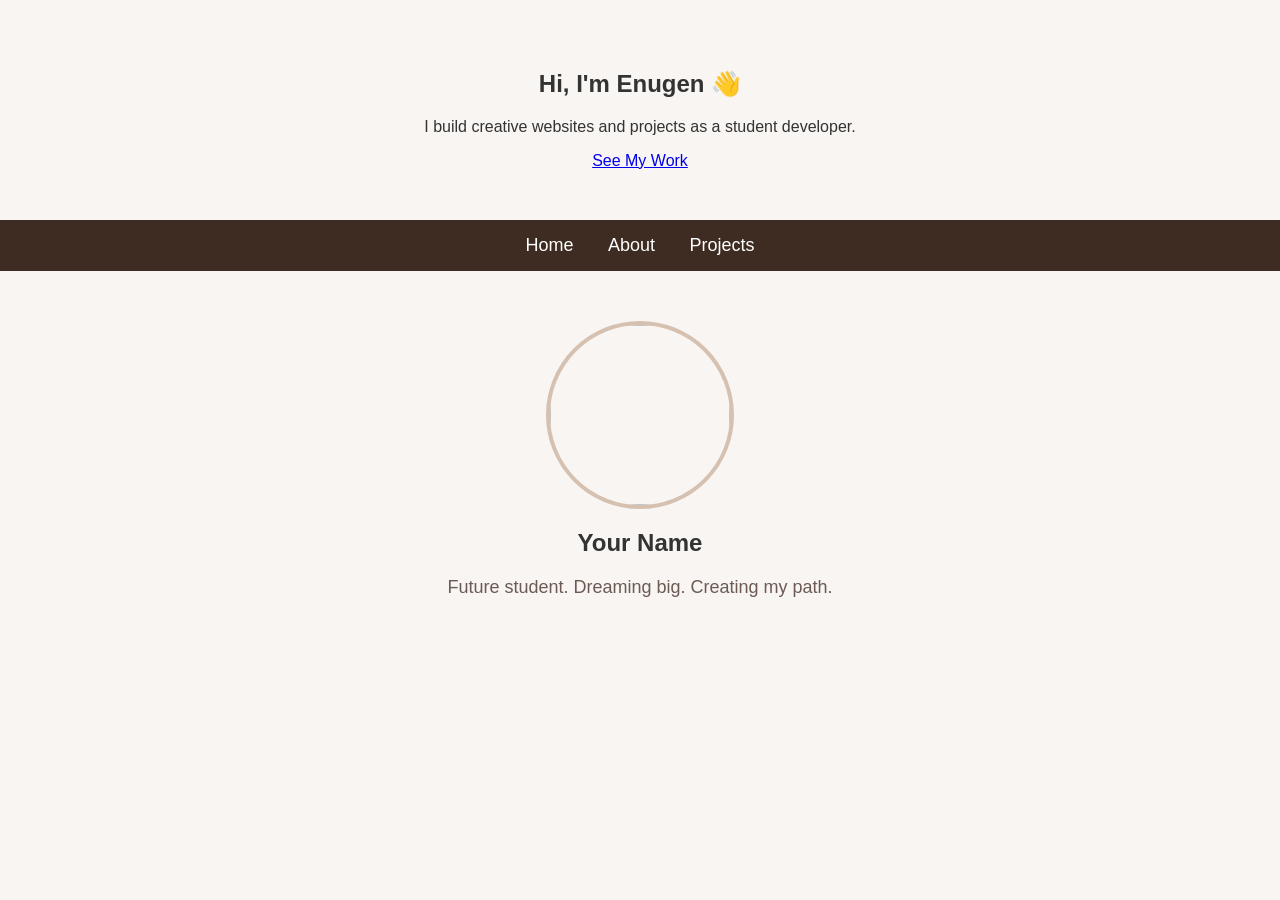
==== index.html @ 15fd0b29 "Add hero section to index.html Added a hero section with a greeting and a call to action." ====
<section class="hero">
  <h1>Hi, I'm Enugen 👋</h1>
  <p>I build creative websites and projects as a student developer.</p>
  <a href="#projects" class="btn">See My Work</a>
</section>
<!DOCTYPE html>
<html>
<head>
    <title>My Portfolio</title>
    <link rel="stylesheet" href="style.css">
</head>
<body>

<nav>
    <a href="index.html">Home</a>
    <a href="about.html">About</a>
    <a href="projects.html">Projects</a>
</nav>

<section class="hero">
    <img src="images/me.jpg" class="profile">
    <h1>Your Name</h1>
    <p class="intro">Future student. Dreaming big. Creating my path.</p>
</section>

</body>
</html>
---- style.css ----
body {
    margin: 0;
    font-family: 'Arial';
    background: #f8f5f2;
    color: #333;
}

/* NAV */
nav {
    background: #3e2c23;
    padding: 15px;
    text-align: center;
}

nav a {
    color: #fff;
    margin: 15px;
    text-decoration: none;
    font-size: 18px;
}

/* HERO */
.hero {
    text-align: center;
    padding: 50px;
}

.profile {
    width: 180px;
    border-radius: 50%;
    border: 4px solid #d6c1b0;
}

.intro {
    font-size: 18px;
    color: #6b5b53;
}

/* CARDS */
.card {
    background: white;
    margin: 20px;
    padding: 20px;
    border-radius: 15px;
    box-shadow: 0 4px 10px rgba(0,0,0,0.1);
}

/* PROJECTS */
.project {
    text-align: center;
    margin: 20px;
}

.project img {
    width: 250px;
    border-radius: 15px;
}

/* MOBILE */
@media (max-width: 600px) {
    .profile {
        width: 130px;
    }
}
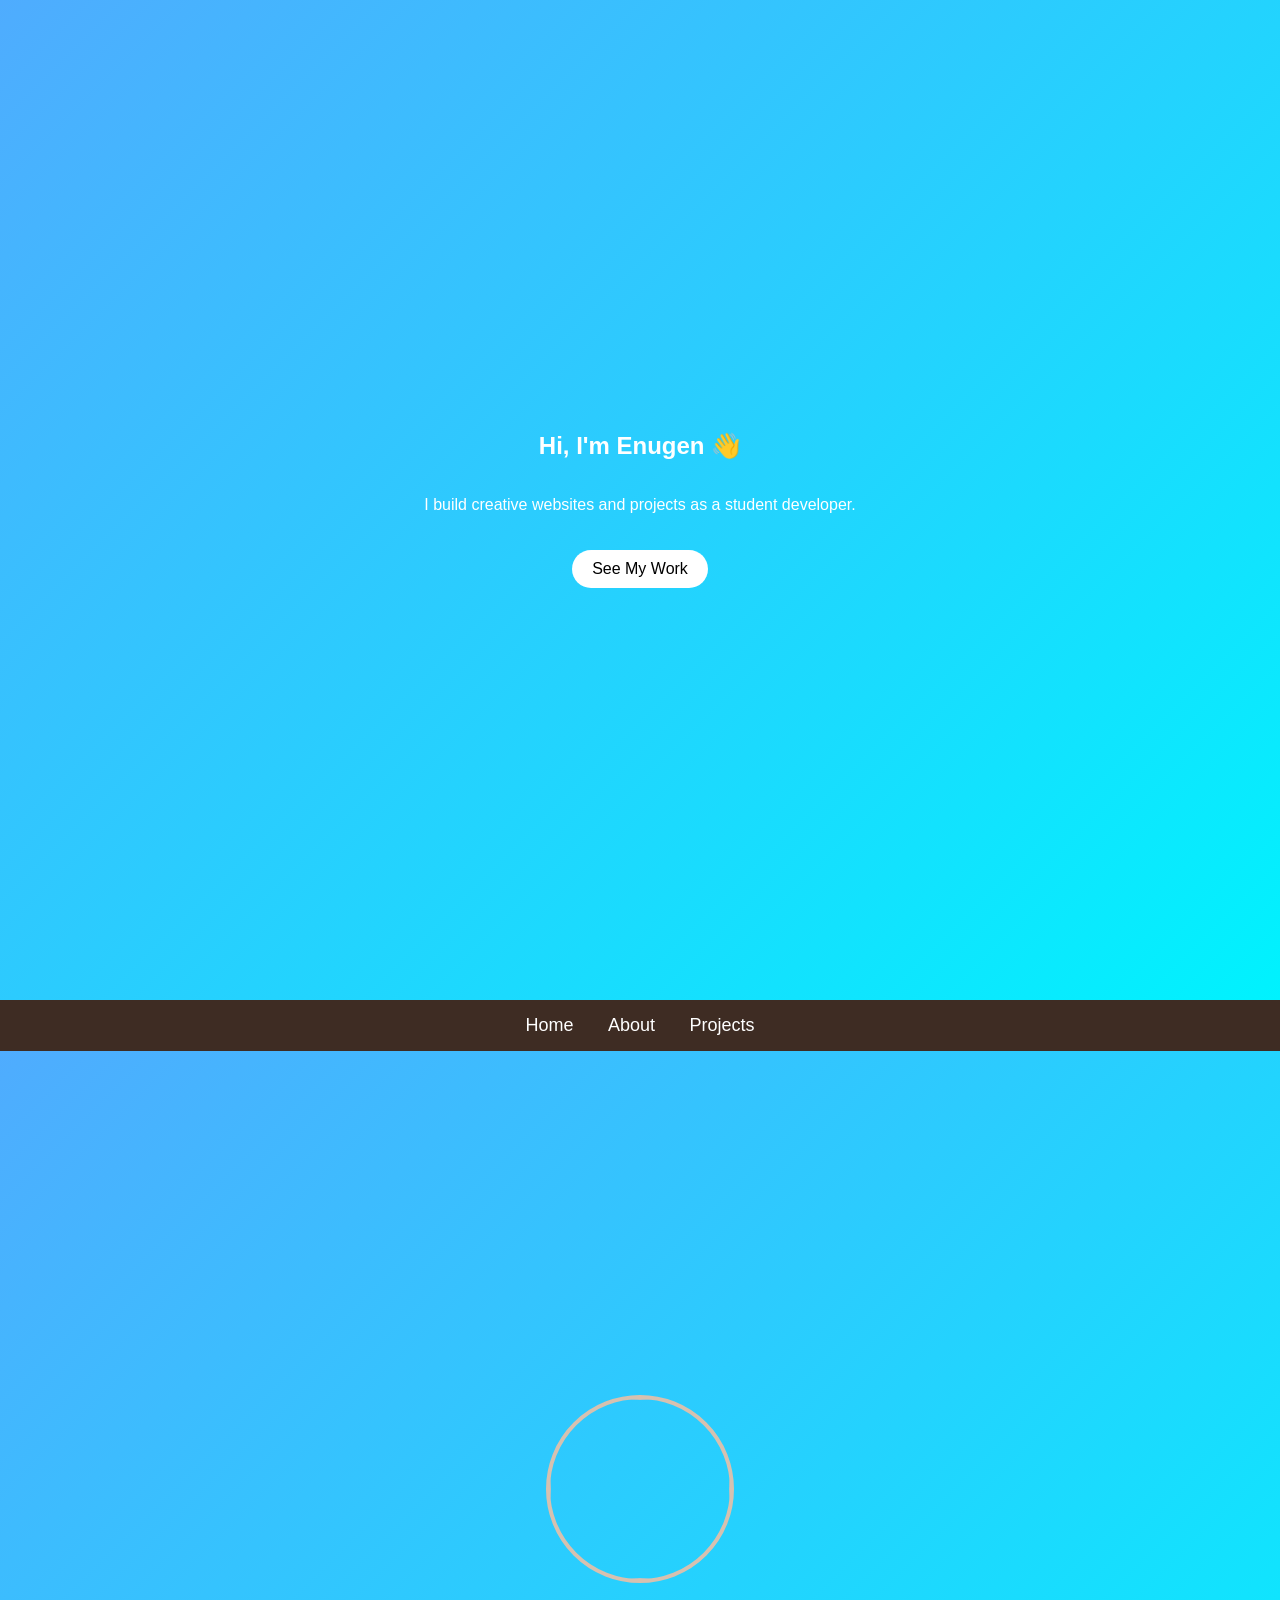
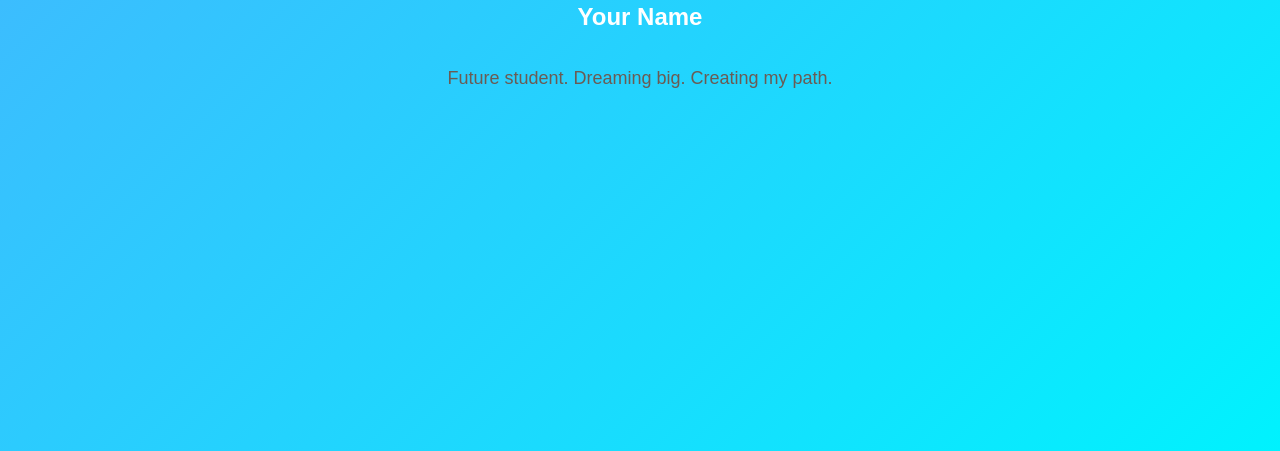
==== commit bc741179: "Add Google Fonts stylesheet link to index.html" ====
--- a/index.html
+++ b/index.html
@@ -25,3 +25,4 @@
 
 </body>
 </html>
+<link href="https://fonts.googleapis.com/css2?family=Poppins&display=swap" rel="stylesheet">
--- a/style.css
+++ b/style.css
@@ -62,3 +62,32 @@
         width: 130px;
     }
 }
+.hero {
+  height: 100vh;
+  display: flex;
+  flex-direction: column;
+  justify-content: center;
+  align-items: center;
+  background: linear-gradient(135deg, #4facfe, #00f2fe);
+  color: white;
+  text-align: center;
+}
+
+.btn {
+  margin-top: 20px;
+  padding: 10px 20px;
+  background: white;
+  color: black;
+  border-radius: 20px;
+  text-decoration: none;
+}
+.card {
+  background: rgba(255,255,255,0.1);
+  backdrop-filter: blur(10px);
+  border-radius: 15px;
+  padding: 20px;
+}
+.card:hover {
+  transform: translateY(-10px);
+  transition: 0.3s;
+}
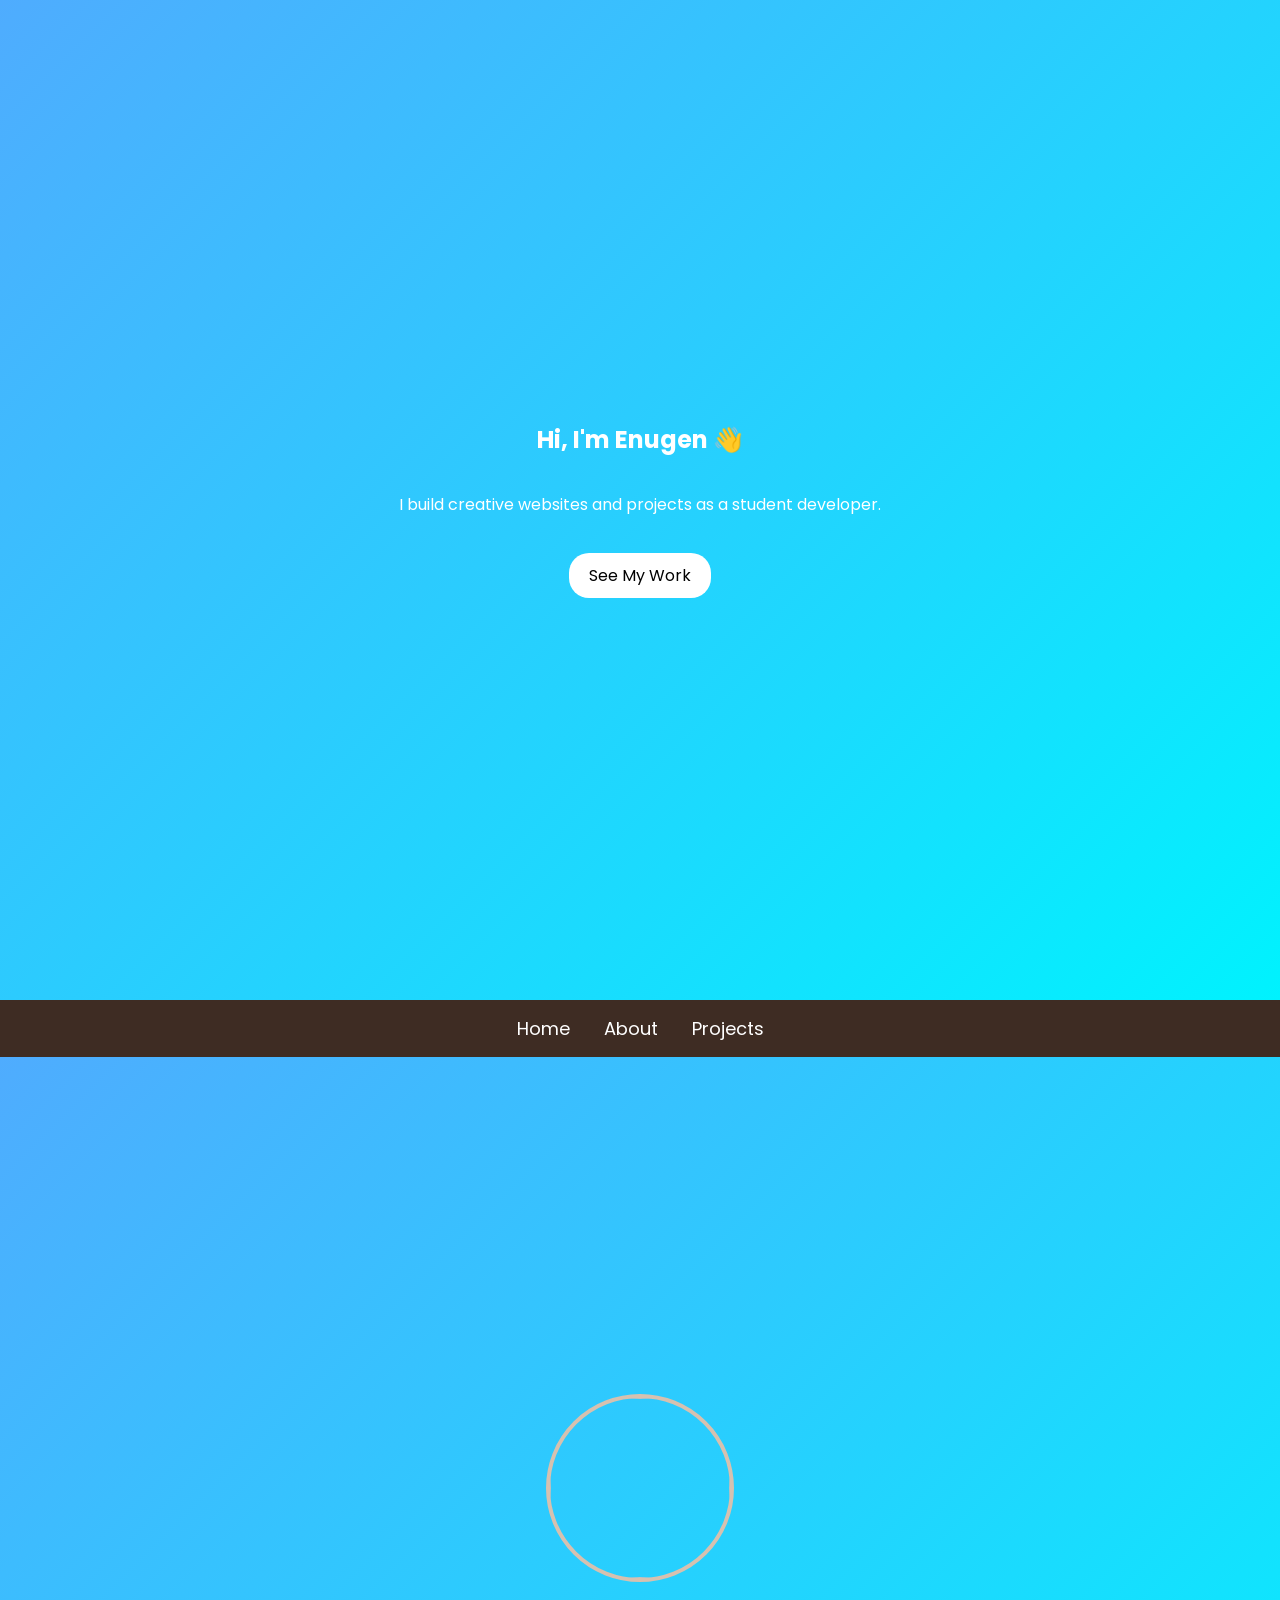
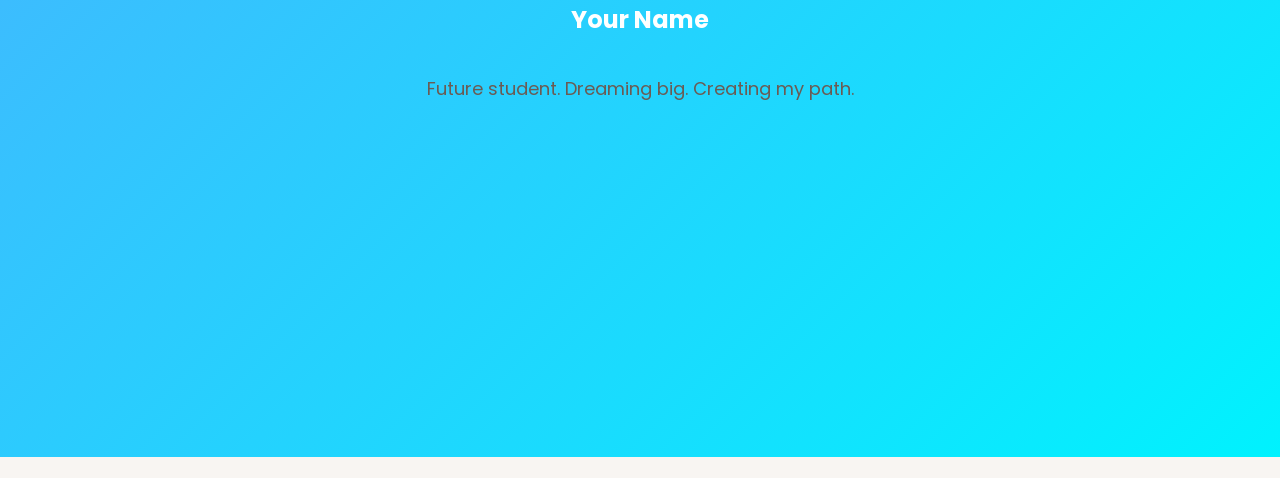
==== commit 16c0441f: "Add h1 element for typing effect" ====
--- a/index.html
+++ b/index.html
@@ -26,3 +26,4 @@
 </body>
 </html>
 <link href="https://fonts.googleapis.com/css2?family=Poppins&display=swap" rel="stylesheet">
+<h1 id="typing"></h1>
--- a/style.css
+++ b/style.css
@@ -91,3 +91,6 @@
   transform: translateY(-10px);
   transition: 0.3s;
 }
+body {
+  font-family: 'Poppins', sans-serif;
+}
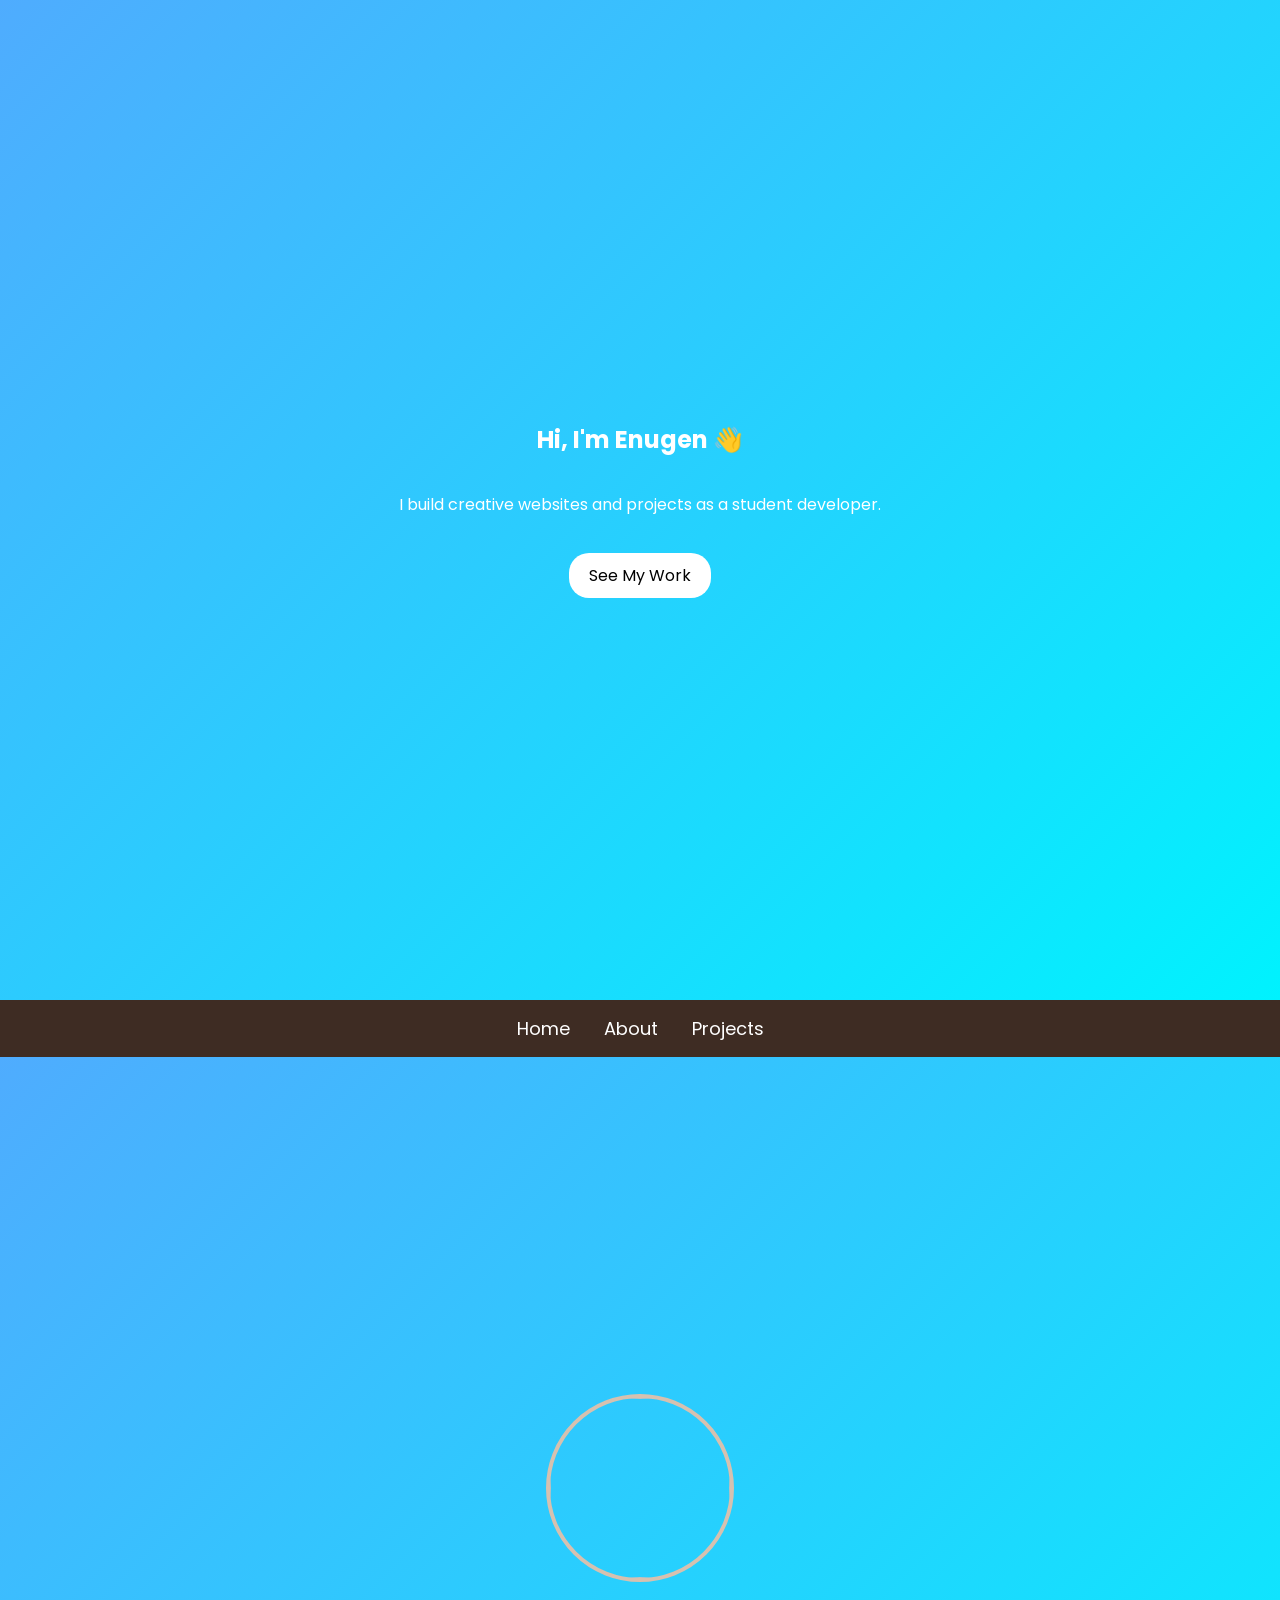
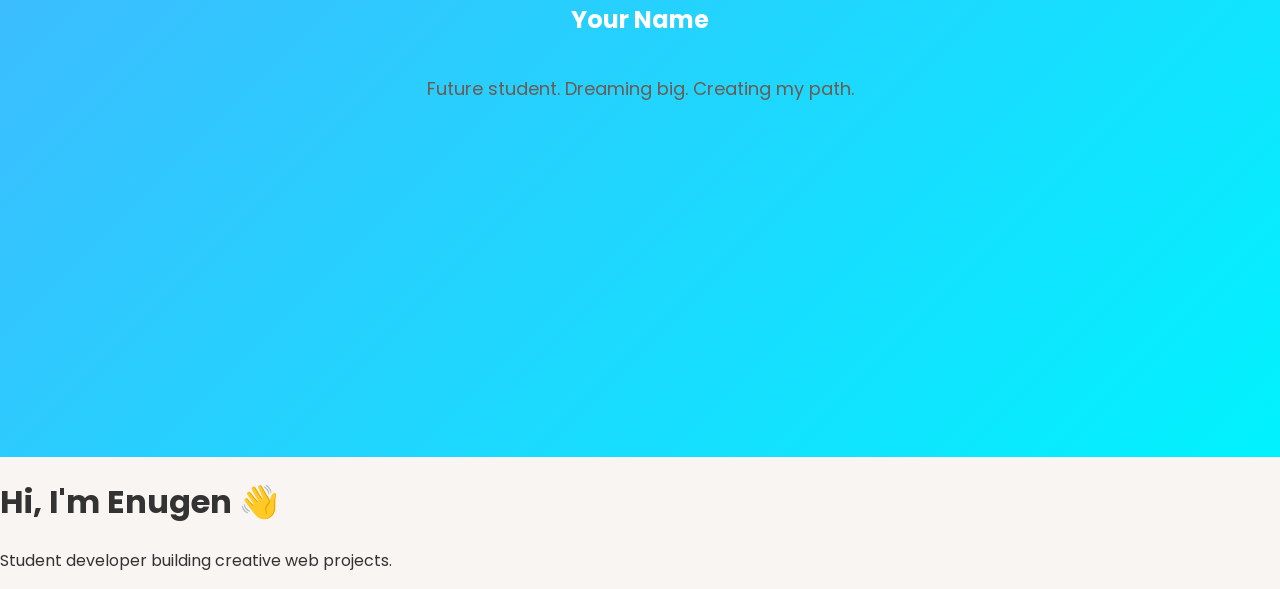
==== commit f4897fff: "Add introduction heading and description to index.html" ====
--- a/index.html
+++ b/index.html
@@ -27,3 +27,5 @@
 </html>
 <link href="https://fonts.googleapis.com/css2?family=Poppins&display=swap" rel="stylesheet">
 <h1 id="typing"></h1>
+<h1>Hi, I'm Enugen 👋</h1>
+<p>Student developer building creative web projects.</p>
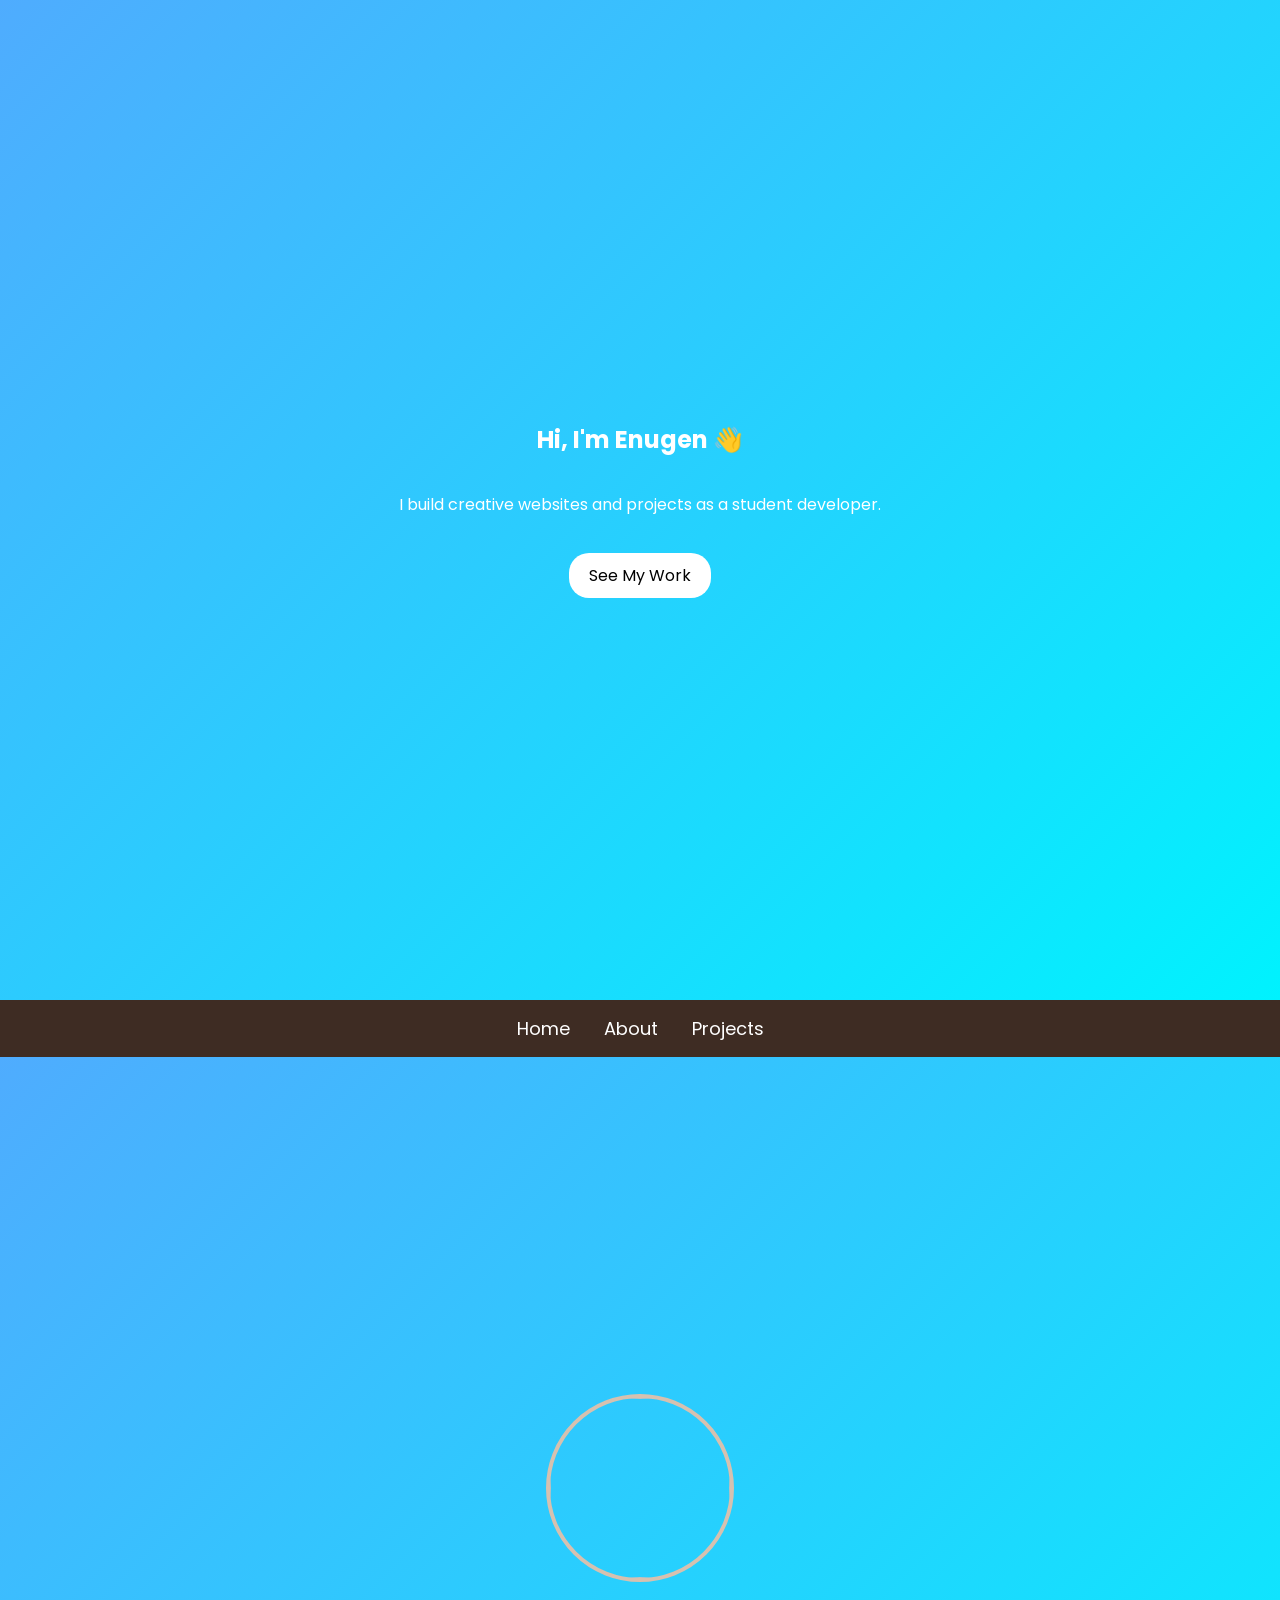
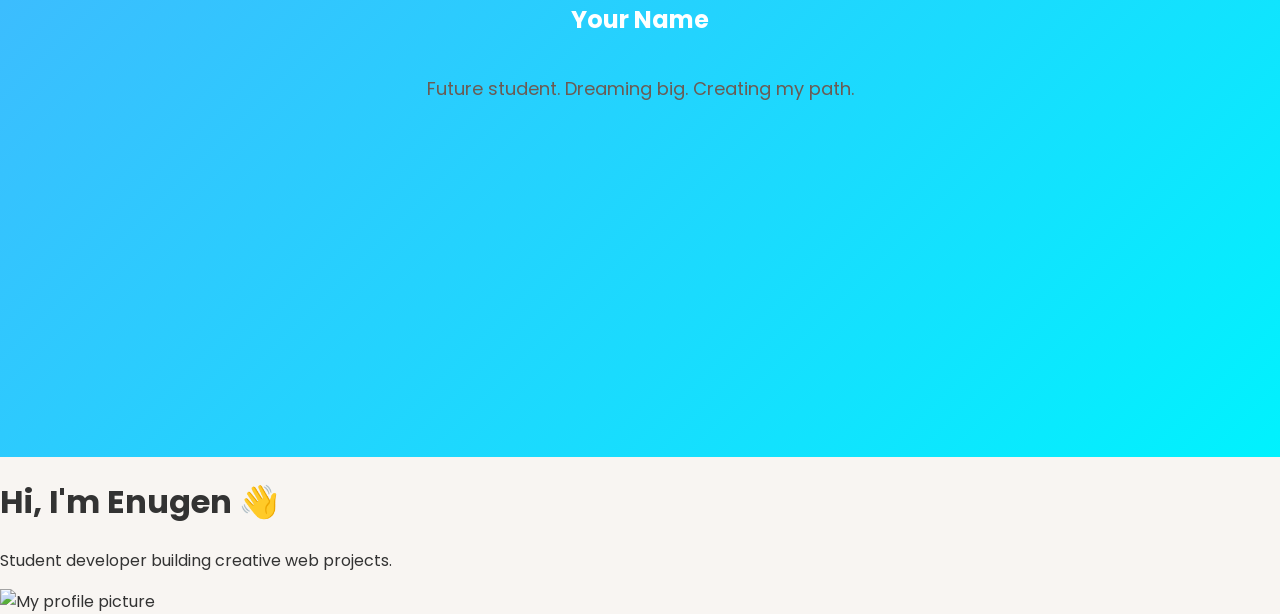
==== commit 1b6c6e09: "Add profile picture to index.html" ====
--- a/index.html
+++ b/index.html
@@ -29,3 +29,4 @@
 <h1 id="typing"></h1>
 <h1>Hi, I'm Enugen 👋</h1>
 <p>Student developer building creative web projects.</p>
+<img src="images/pfp.jpg" alt="My profile picture" class="pfp">
--- a/style.css
+++ b/style.css
@@ -94,3 +94,6 @@
 body {
   font-family: 'Poppins', sans-serif;
 }
+.card:hover {
+  transform: translateY(-10px);
+}
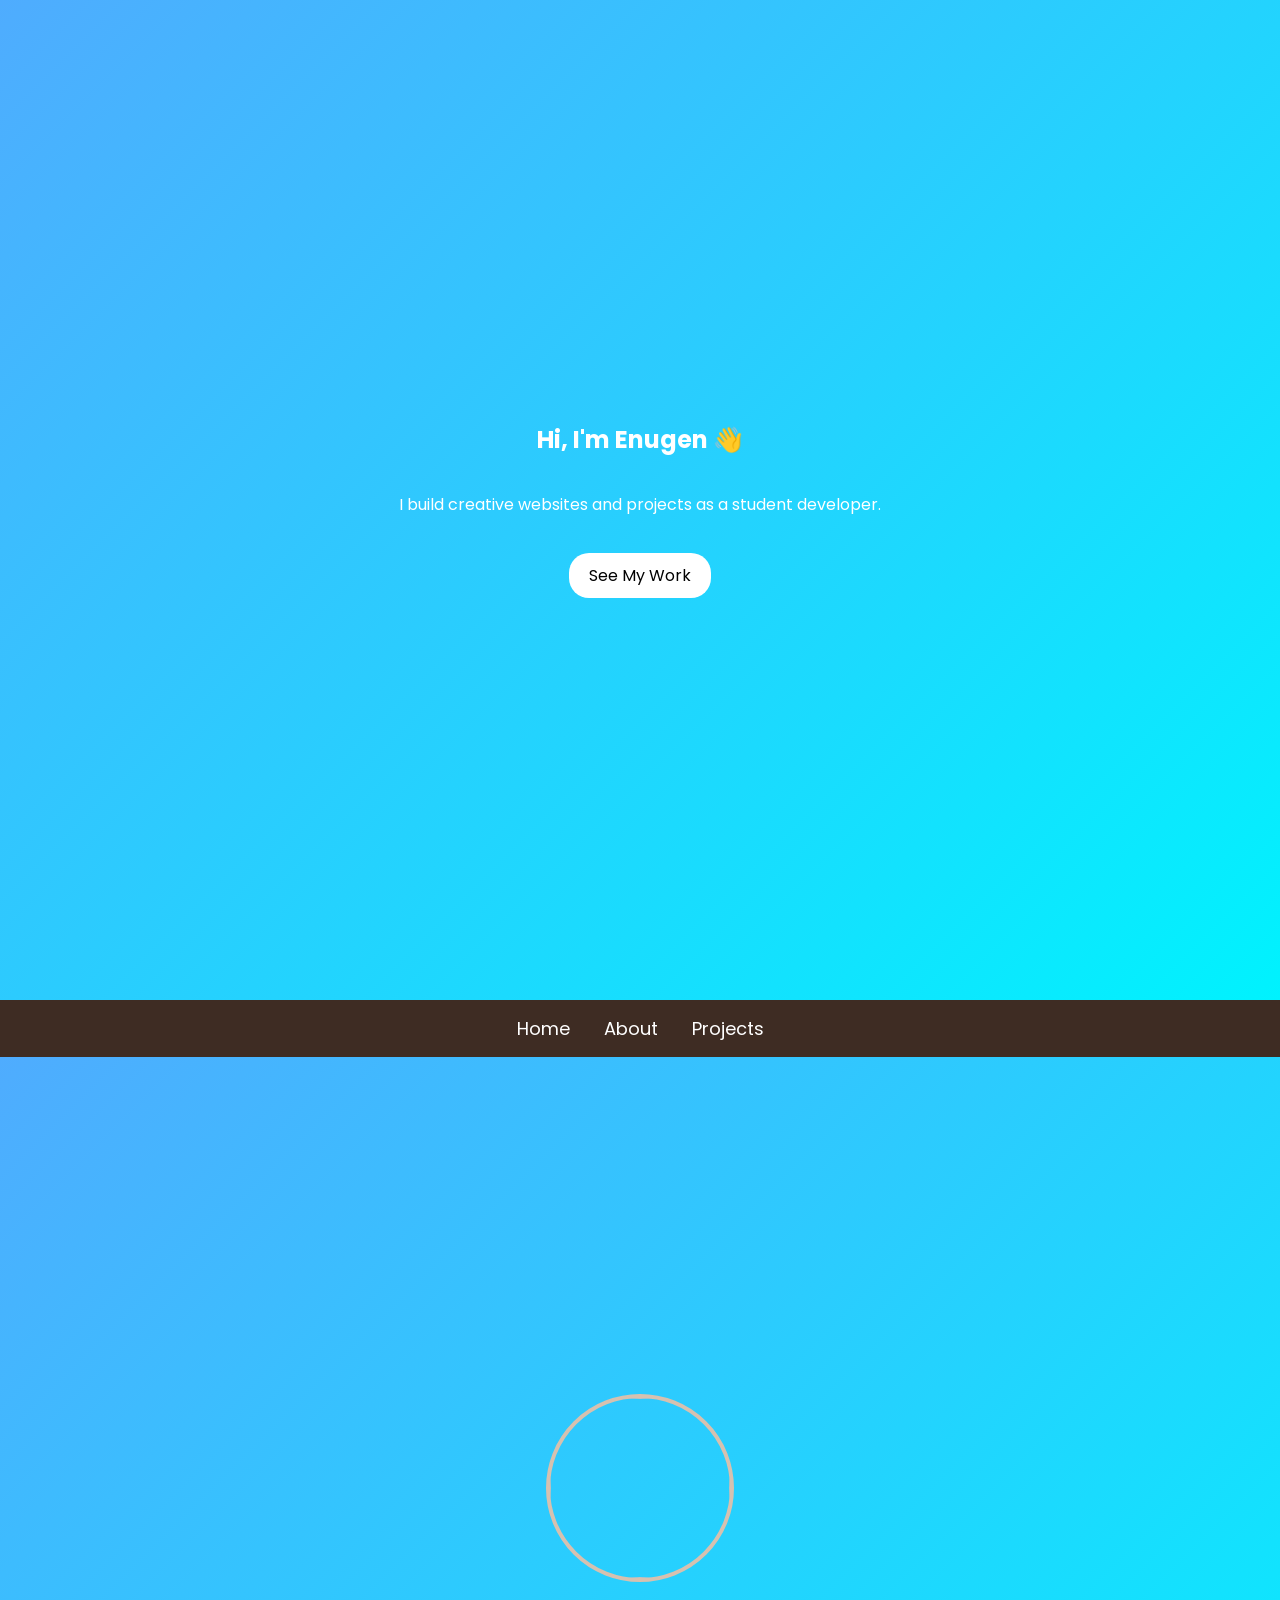
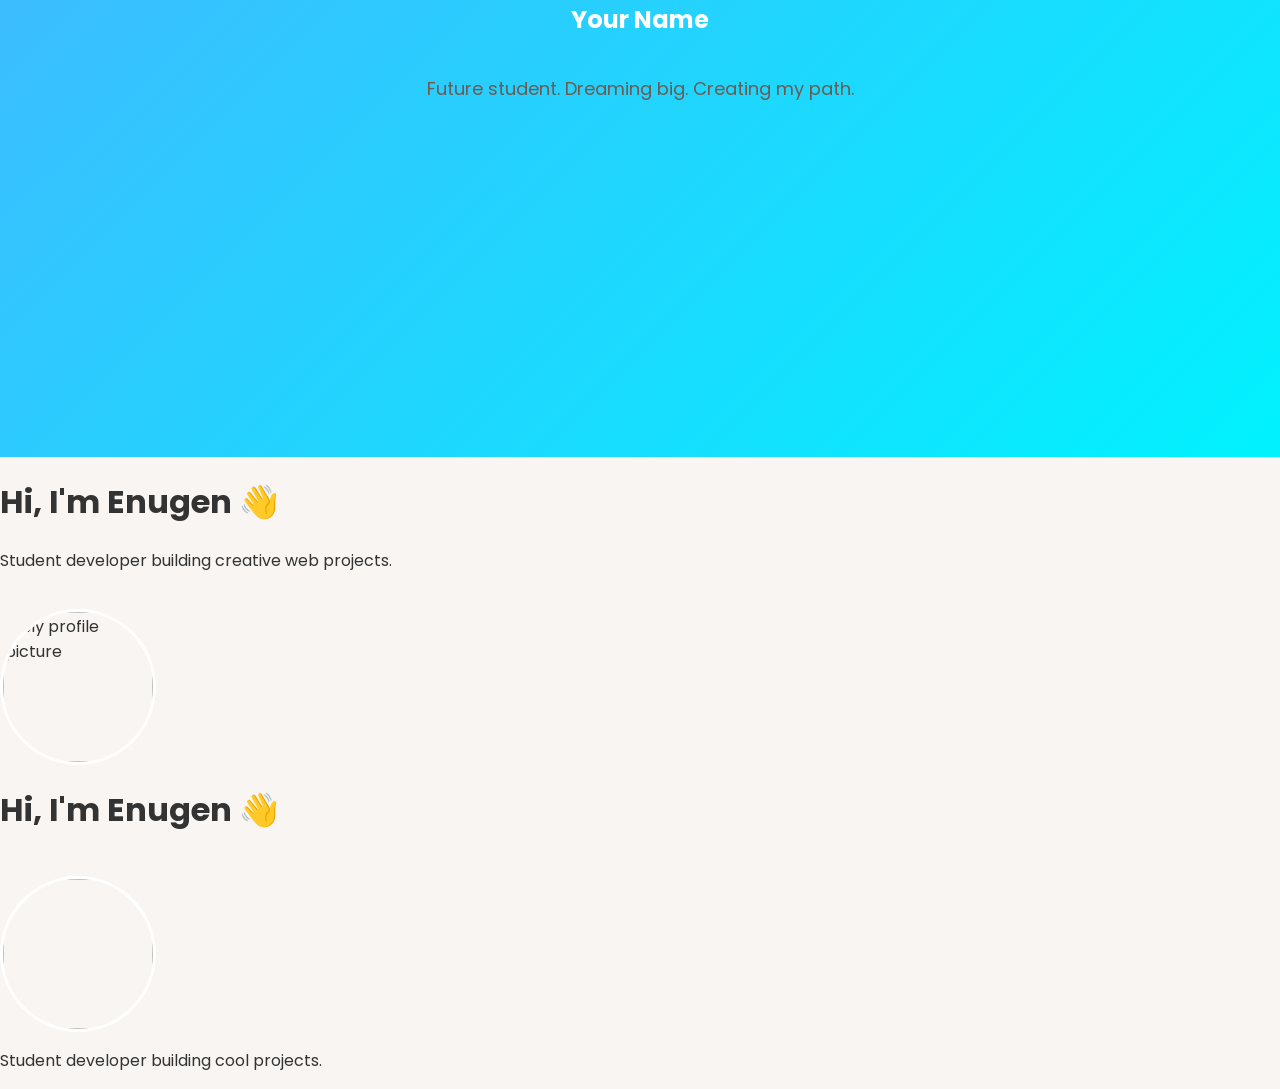
==== commit d8db556b: "Revise introduction text and profile image Updated the introduction section with new content." ====
--- a/index.html
+++ b/index.html
@@ -30,3 +30,6 @@
 <h1>Hi, I'm Enugen 👋</h1>
 <p>Student developer building creative web projects.</p>
 <img src="images/pfp.jpg" alt="My profile picture" class="pfp">
+<h1>Hi, I'm Enugen 👋</h1>
+<img src="images/pfp.jpg" class="pfp">
+<p>Student developer building cool projects.</p>
--- a/style.css
+++ b/style.css
@@ -97,3 +97,11 @@
 .card:hover {
   transform: translateY(-10px);
 }
+.pfp {
+  width: 150px;
+  height: 150px;
+  border-radius: 50%;   /* makes it circle */
+  object-fit: cover;
+  margin-top: 20px;
+  border: 3px solid white;
+}
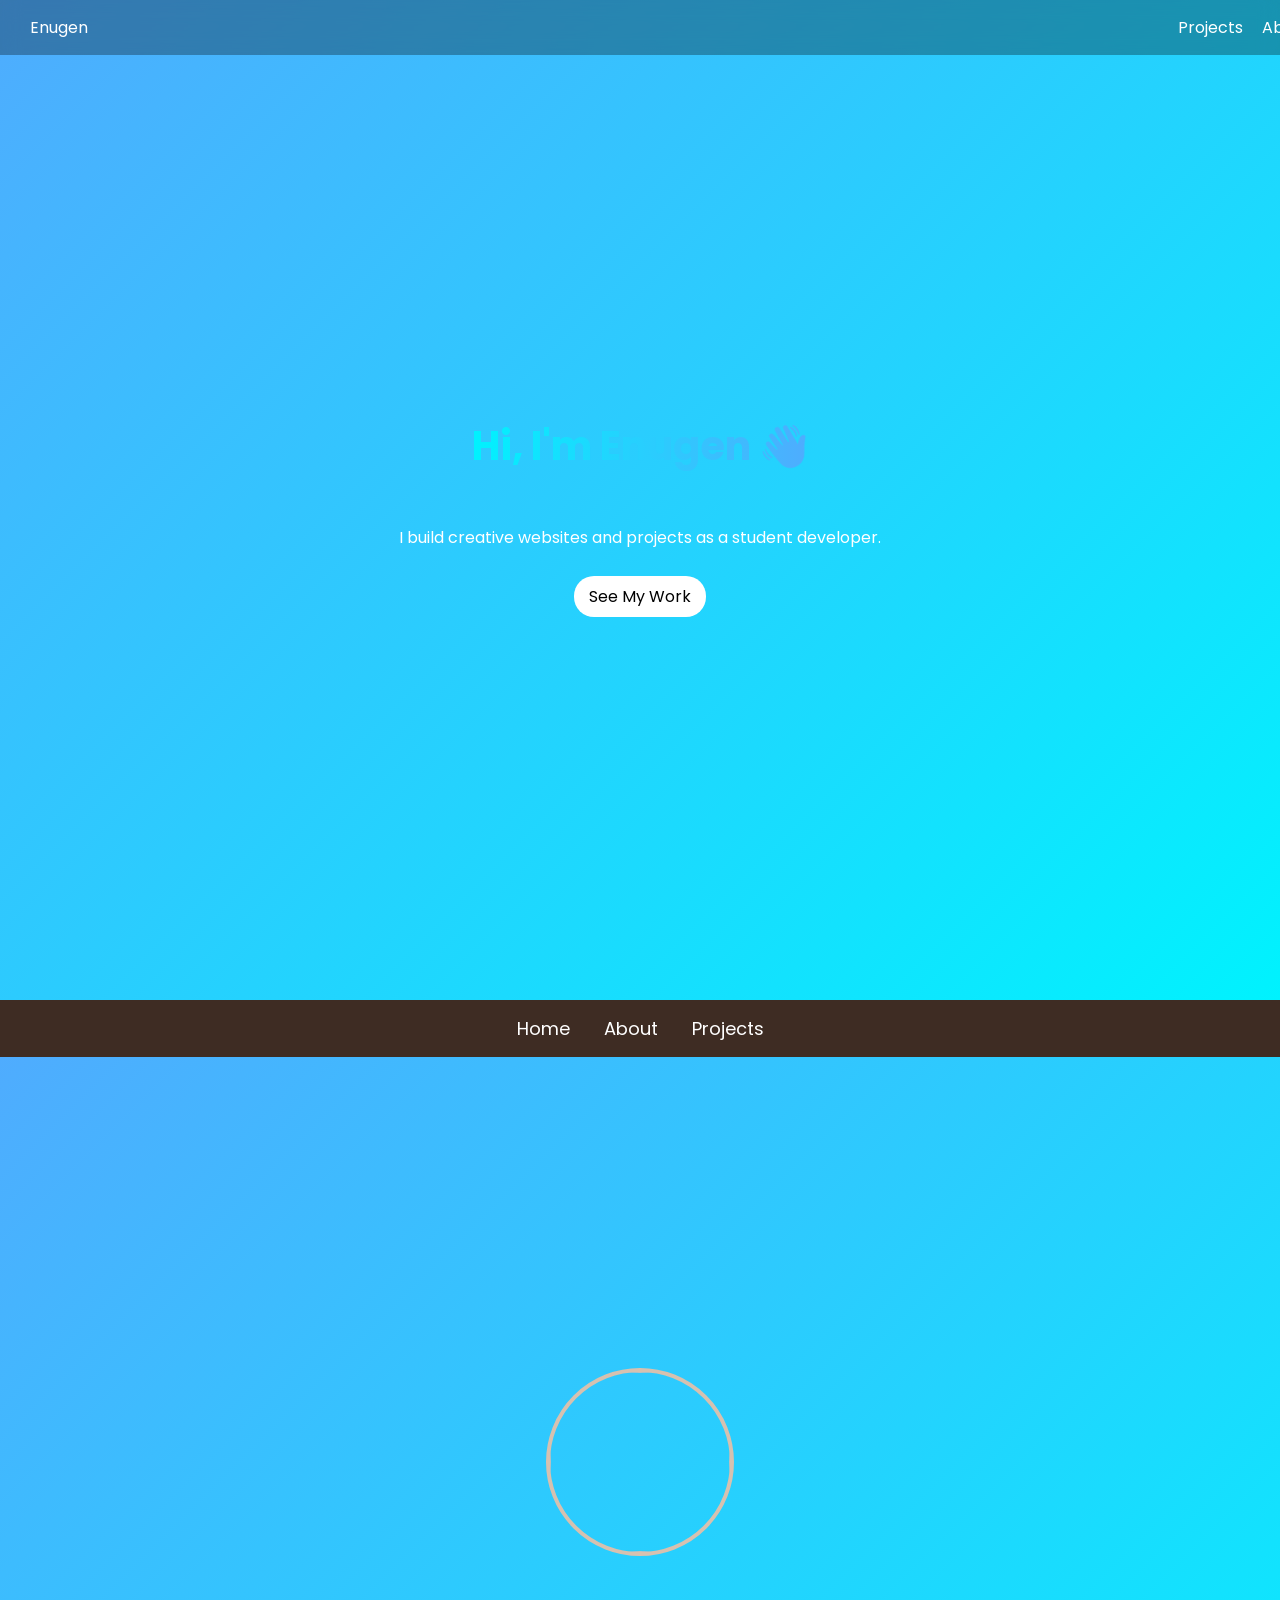
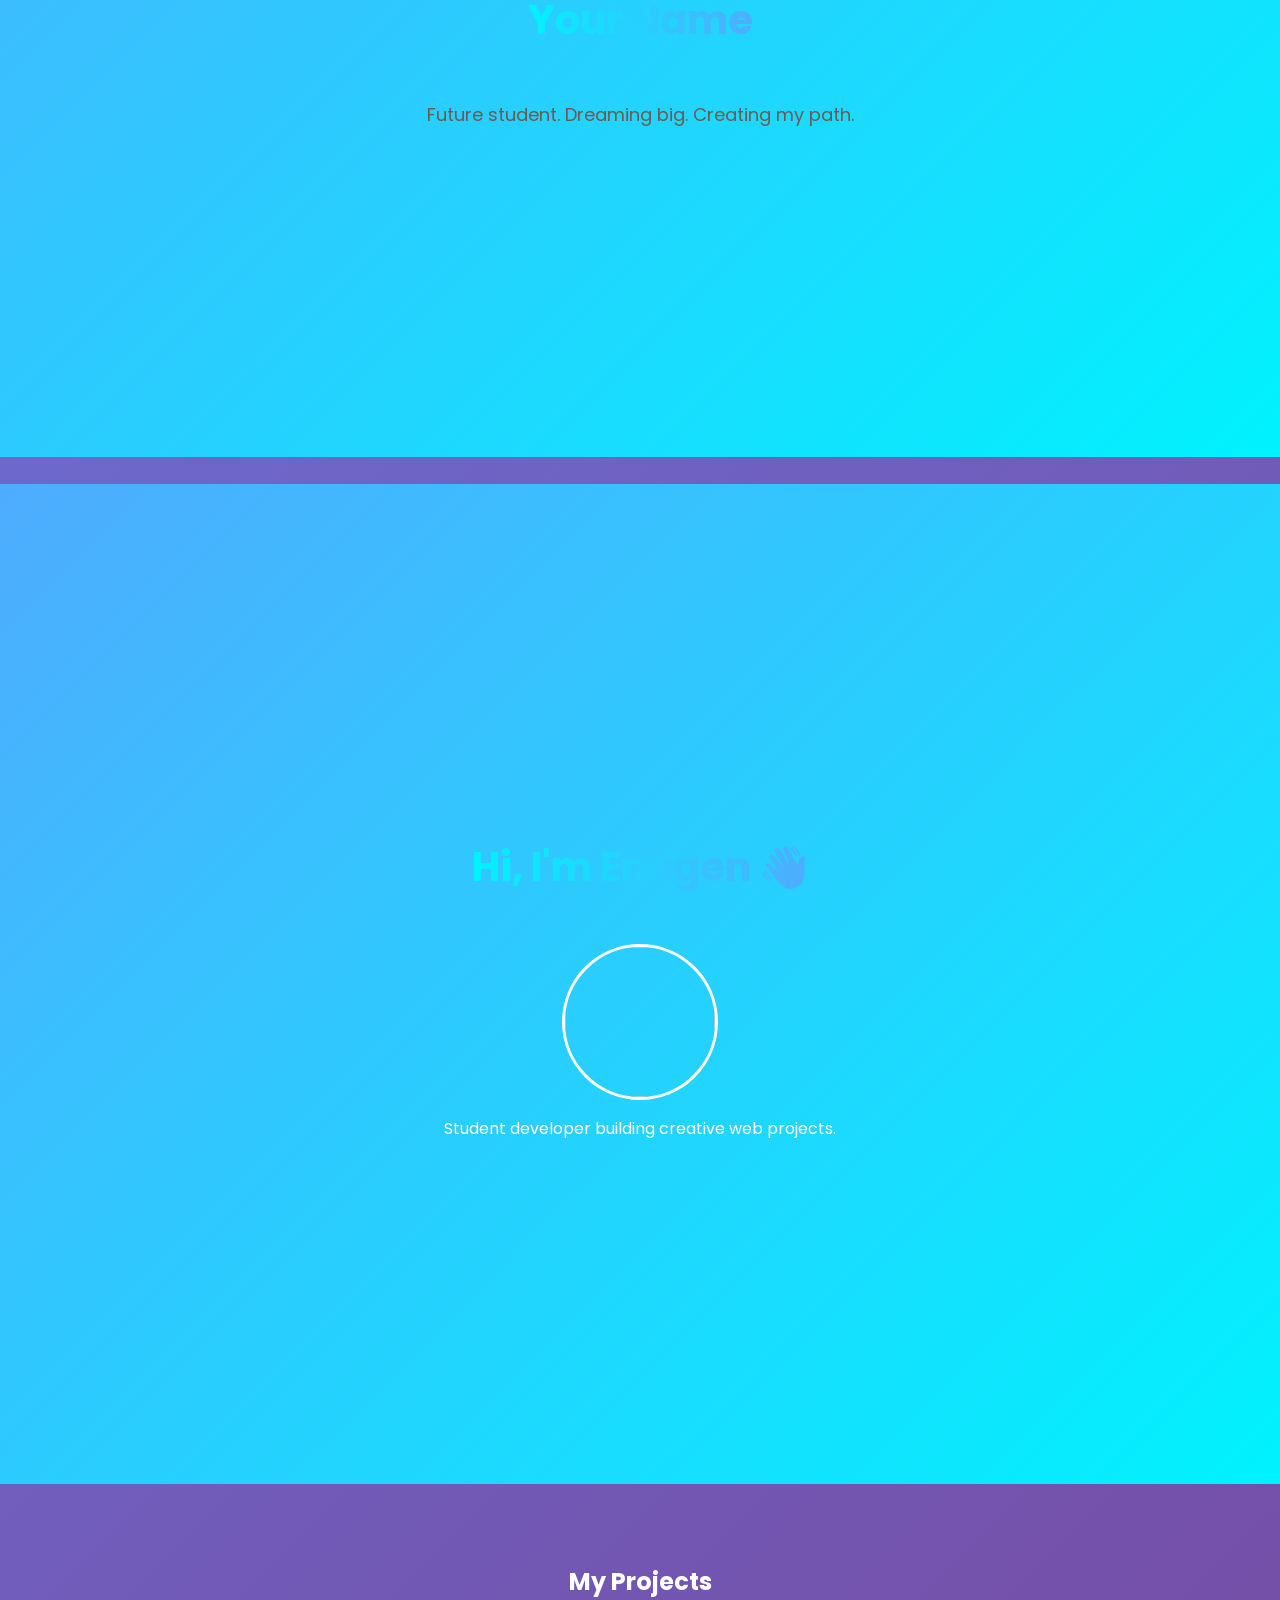
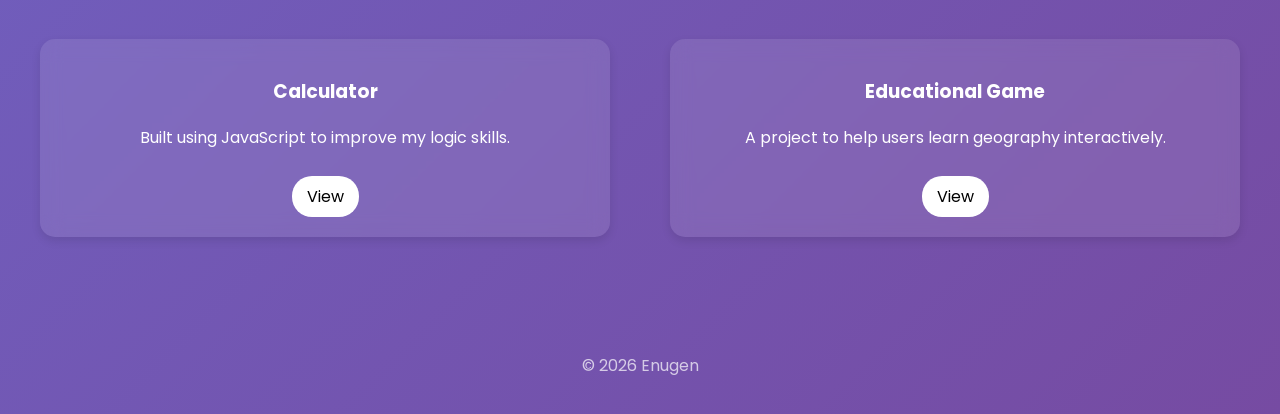
==== commit 424ebe4f: "Create basic portfolio layout with styles Added HTML structure and styling for portfolio page." ====
--- a/index.html
+++ b/index.html
@@ -27,9 +27,155 @@
 </html>
 <link href="https://fonts.googleapis.com/css2?family=Poppins&display=swap" rel="stylesheet">
 <h1 id="typing"></h1>
-<h1>Hi, I'm Enugen 👋</h1>
-<p>Student developer building creative web projects.</p>
-<img src="images/pfp.jpg" alt="My profile picture" class="pfp">
-<h1>Hi, I'm Enugen 👋</h1>
-<img src="images/pfp.jpg" class="pfp">
-<p>Student developer building cool projects.</p>
+<!DOCTYPE html>
+<html>
+<head>
+  <title>Enugen Portfolio</title>
+  <link href="https://fonts.googleapis.com/css2?family=Poppins&display=swap" rel="stylesheet">
+
+  <style>
+    body {
+      margin: 0;
+      font-family: 'Poppins', sans-serif;
+      background: linear-gradient(135deg, #667eea, #764ba2);
+      color: white;
+    }
+
+    html {
+      scroll-behavior: smooth;
+    }
+
+    /* NAVBAR */
+    .navbar {
+      position: fixed;
+      top: 0;
+      width: 100%;
+      display: flex;
+      justify-content: space-between;
+      padding: 15px 30px;
+      background: rgba(0,0,0,0.3);
+      backdrop-filter: blur(10px);
+    }
+
+    .navbar a {
+      color: white;
+      text-decoration: none;
+      margin-left: 15px;
+    }
+
+    /* HERO */
+    .hero {
+      height: 100vh;
+      display: flex;
+      flex-direction: column;
+      justify-content: center;
+      align-items: center;
+      text-align: center;
+    }
+
+    h1 {
+      font-size: 40px;
+      background: linear-gradient(90deg, #00f2fe, #4facfe);
+      -webkit-background-clip: text;
+      -webkit-text-fill-color: transparent;
+    }
+
+    .pfp {
+      width: 150px;
+      height: 150px;
+      border-radius: 50%;
+      object-fit: cover;
+      margin-top: 20px;
+      border: 3px solid white;
+      transition: 0.3s;
+    }
+
+    .pfp:hover {
+      transform: scale(1.1);
+    }
+
+    /* PROJECTS */
+    .projects {
+      padding: 60px 20px;
+      text-align: center;
+    }
+
+    .grid {
+      display: grid;
+      grid-template-columns: repeat(auto-fit, minmax(250px, 1fr));
+      gap: 20px;
+      margin-top: 20px;
+    }
+
+    .card {
+      background: rgba(255,255,255,0.1);
+      padding: 20px;
+      border-radius: 15px;
+      transition: 0.3s;
+    }
+
+    .card:hover {
+      transform: translateY(-10px);
+    }
+
+    .btn {
+      display: inline-block;
+      margin-top: 10px;
+      padding: 8px 15px;
+      background: white;
+      color: black;
+      border-radius: 20px;
+      text-decoration: none;
+    }
+
+    footer {
+      text-align: center;
+      padding: 20px;
+      opacity: 0.7;
+    }
+  </style>
+</head>
+
+<body>
+
+<!-- NAVBAR -->
+<div class="navbar">
+  <div>Enugen</div>
+  <div>
+    <a href="#projects">Projects</a>
+    <a href="about.html">About</a>
+  </div>
+</div>
+
+<!-- HERO -->
+<div class="hero">
+  <h1>Hi, I'm Enugen 👋</h1>
+  <img src="images/pfp.jpg" class="pfp">
+  <p>Student developer building creative web projects.</p>
+</div>
+
+<!-- PROJECTS -->
+<section id="projects" class="projects">
+  <h2>My Projects</h2>
+
+  <div class="grid">
+    <div class="card">
+      <h3>Calculator</h3>
+      <p>Built using JavaScript to improve my logic skills.</p>
+      <a href="#" class="btn">View</a>
+    </div>
+
+    <div class="card">
+      <h3>Educational Game</h3>
+      <p>A project to help users learn geography interactively.</p>
+      <a href="#" class="btn">View</a>
+    </div>
+  </div>
+</section>
+
+<footer>
+  <p>© 2026 Enugen</p>
+</footer>
+
+</body>
+</html>
--- a/style.css
+++ b/style.css
@@ -105,3 +105,58 @@
   margin-top: 20px;
   border: 3px solid white;
 }
+.about {
+  padding: 60px 20px;
+  text-align: center;
+}
+
+.about h2 {
+  font-size: 32px;
+  margin-bottom: 20px;
+}
+
+.about p {
+  max-width: 600px;
+  margin: 10px auto;
+  line-height: 1.6;
+}
+
+.skills {
+  margin-top: 20px;
+}
+
+.skills span {
+  display: inline-block;
+  background: rgba(255,255,255,0.2);
+  padding: 8px 15px;
+  border-radius: 20px;
+  margin: 5px;
+}
+.projects {
+  padding: 60px 20px;
+  text-align: center;
+}
+
+.project-grid {
+  display: grid;
+  grid-template-columns: repeat(auto-fit, minmax(250px, 1fr));
+  gap: 25px;
+  margin-top: 30px;
+}
+
+.card {
+  background: rgba(255,255,255,0.1);
+  padding: 20px;
+  border-radius: 15px;
+  transition: 0.3s;
+}
+
+.card img {
+  width: 100%;
+  border-radius: 10px;
+  margin-bottom: 10px;
+}
+
+.card:hover {
+  transform: translateY(-10px);
+}
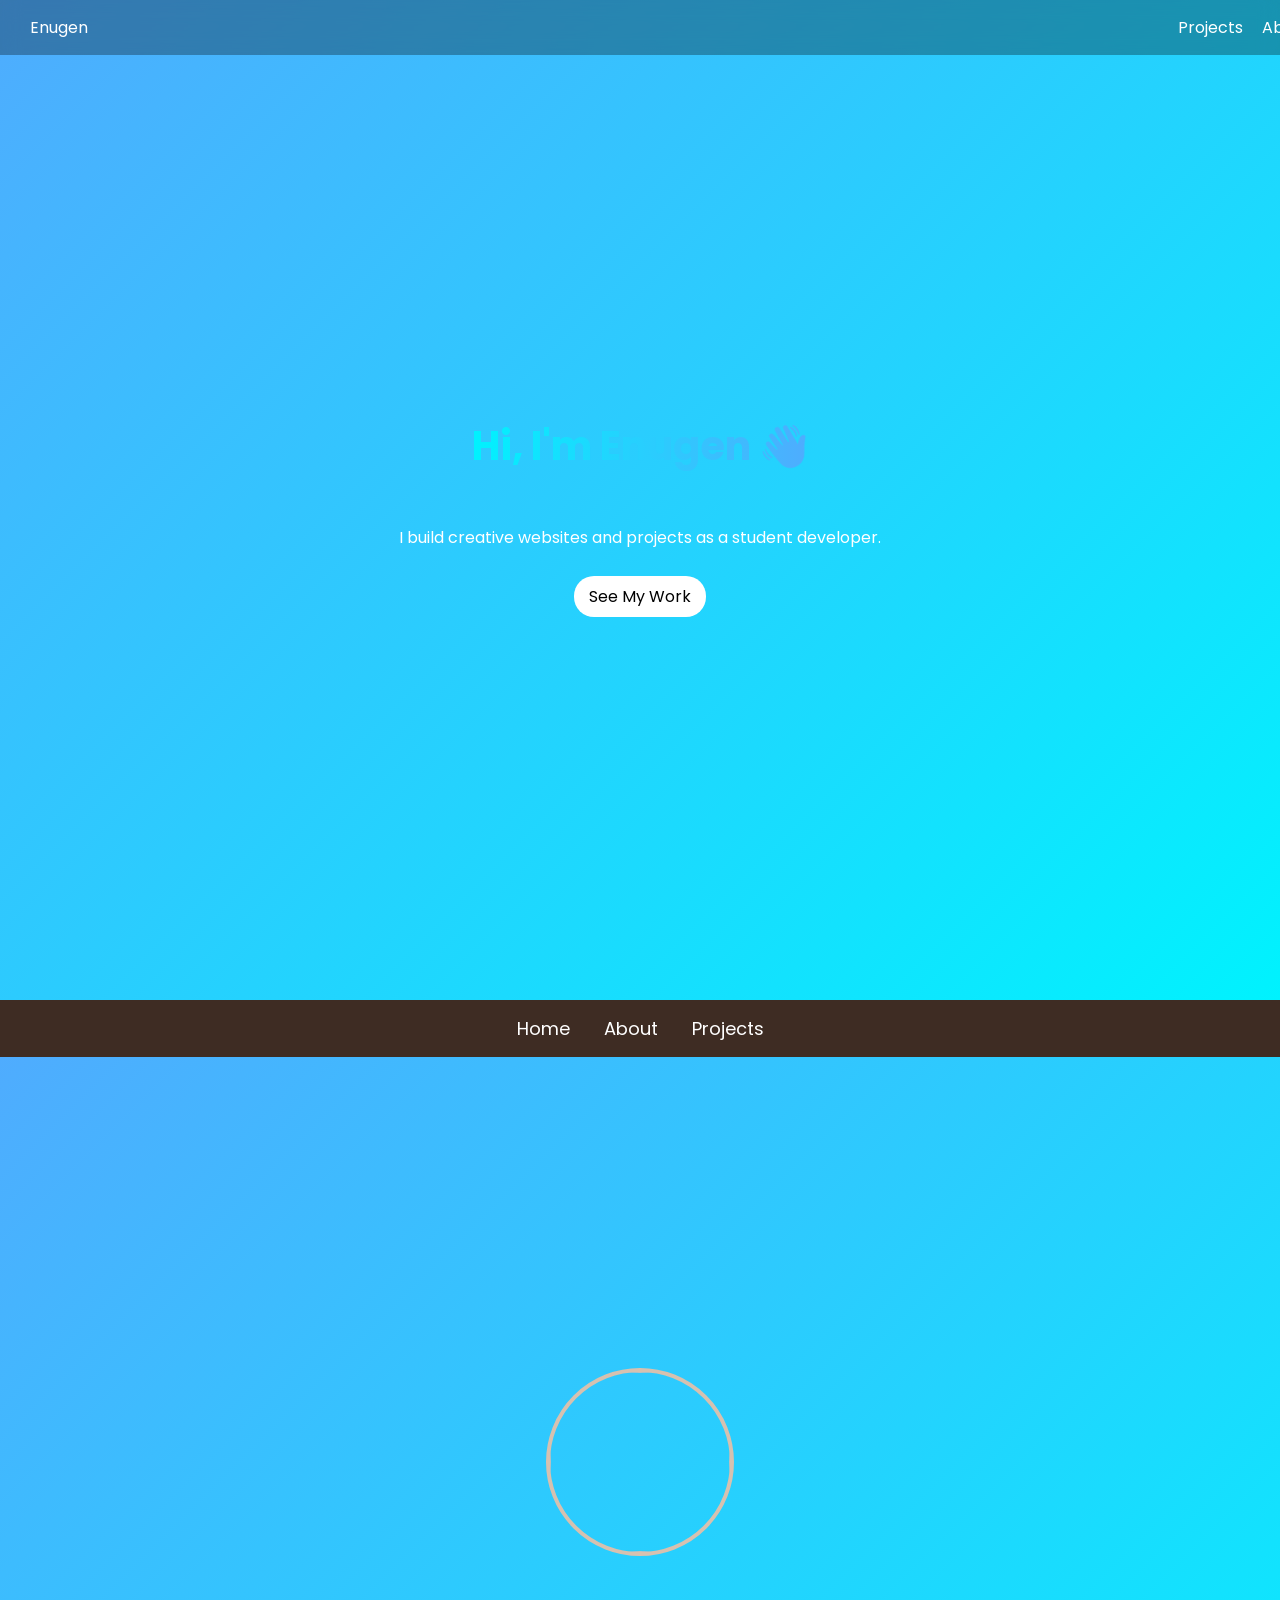
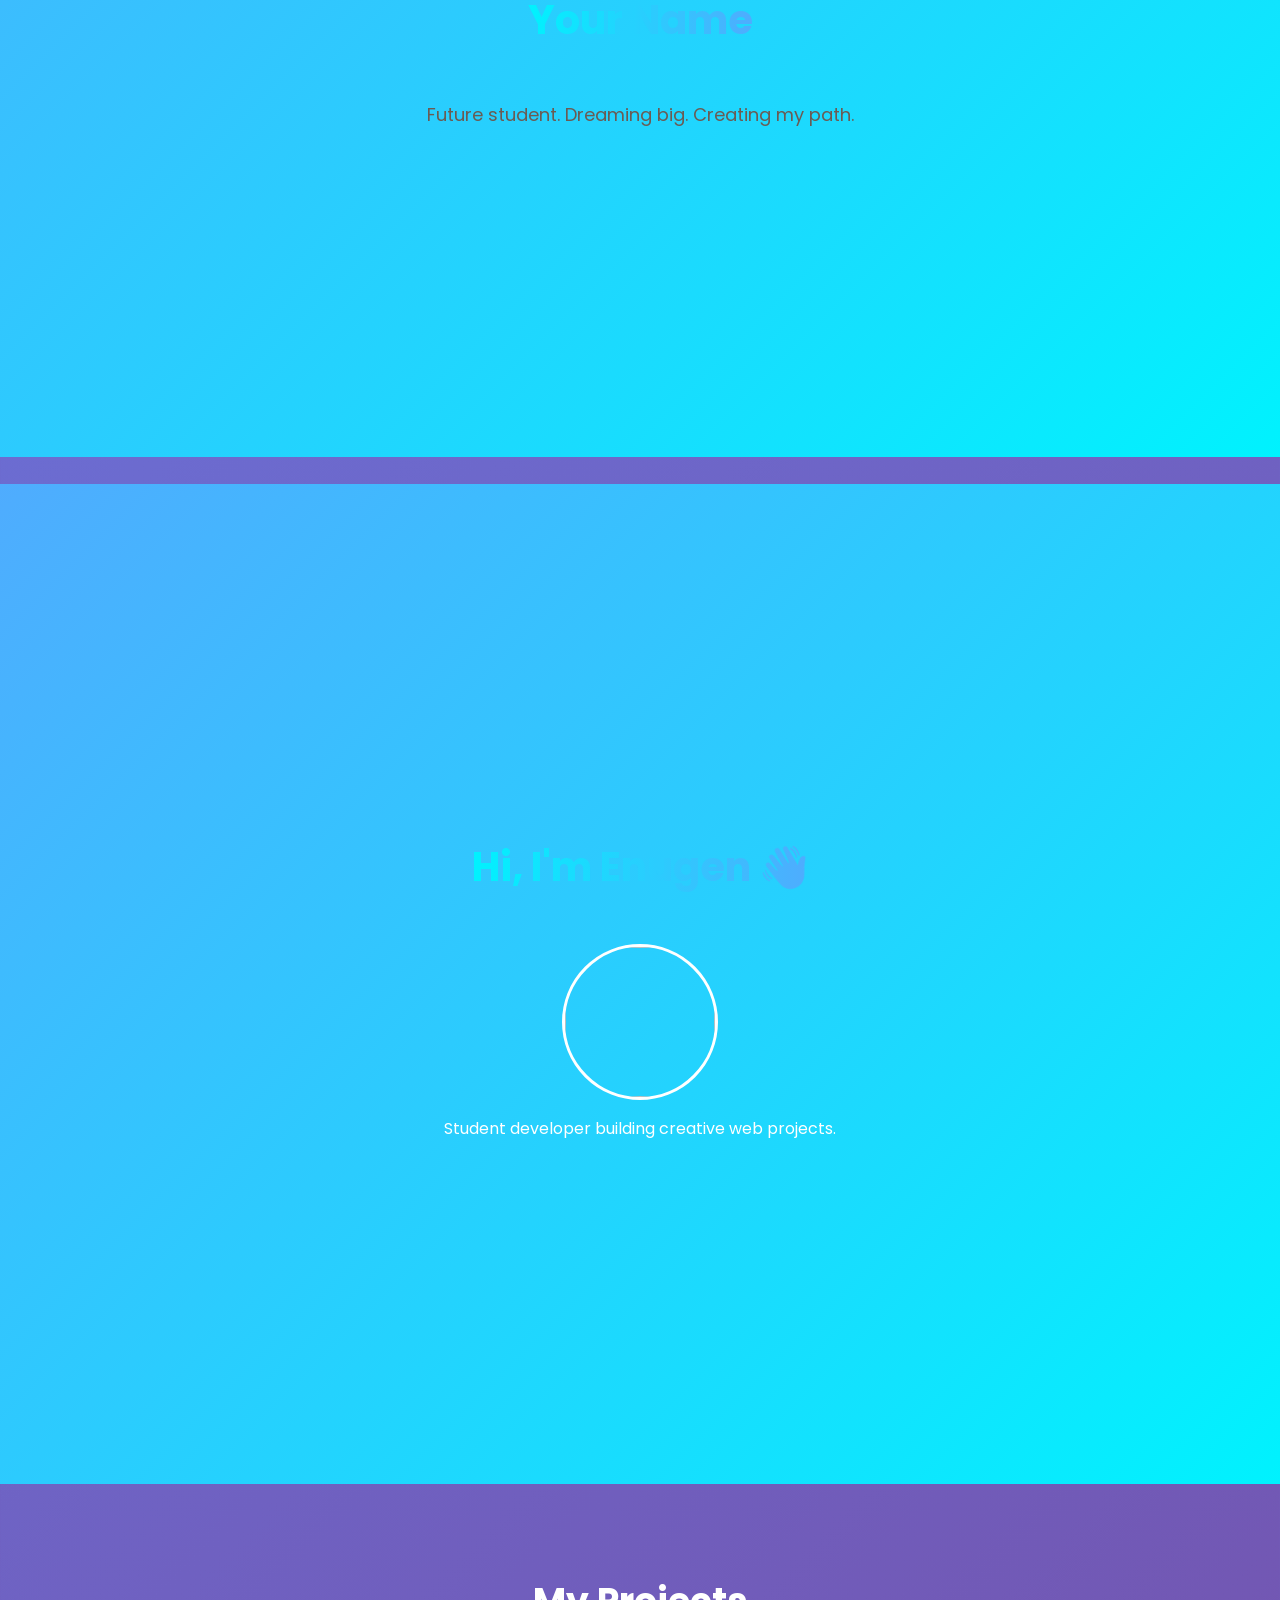
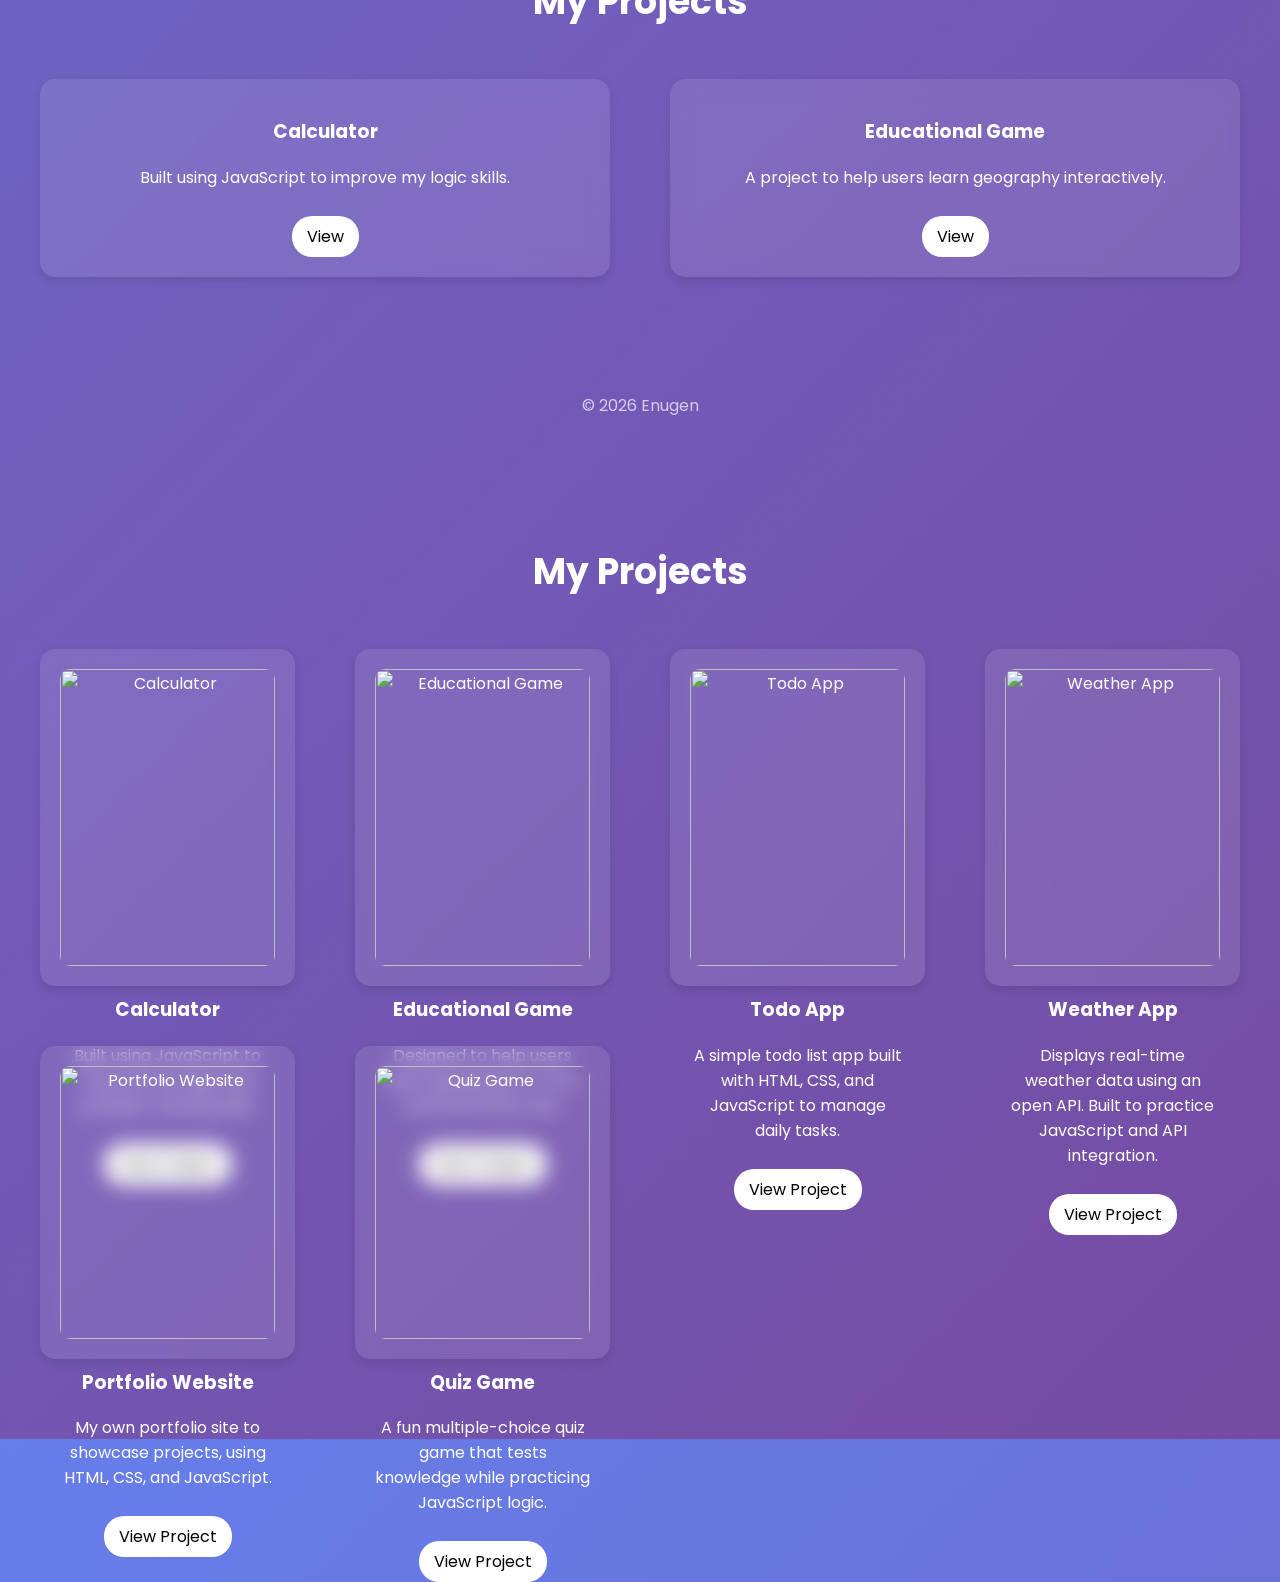
==== commit 9cdb53ad: "Update index.html" ====
--- a/index.html
+++ b/index.html
@@ -179,3 +179,56 @@
 
 </body>
 </html>
+<section id="projects">
+  <h2>My Projects</h2>
+
+  <div class="grid">
+    <!-- Project 1 -->
+    <div class="card">
+      <img src="images/project1.png" alt="Calculator">
+      <h3>Calculator</h3>
+      <p>Built using JavaScript to improve my logic and problem-solving skills.</p>
+      <a href="#" class="btn">View Project</a>
+    </div>
+
+    <!-- Project 2 -->
+    <div class="card">
+      <img src="images/project2.png" alt="Educational Game">
+      <h3>Educational Game</h3>
+      <p>Designed to help users learn geography in a fun and interactive way.</p>
+      <a href="#" class="btn">View Project</a>
+    </div>
+
+    <!-- Project 3 -->
+    <div class="card">
+      <img src="images/project3.png" alt="Todo App">
+      <h3>Todo App</h3>
+      <p>A simple todo list app built with HTML, CSS, and JavaScript to manage daily tasks.</p>
+      <a href="#" class="btn">View Project</a>
+    </div>
+
+    <!-- Project 4 -->
+    <div class="card">
+      <img src="images/project4.png" alt="Weather App">
+      <h3>Weather App</h3>
+      <p>Displays real-time weather data using an open API. Built to practice JavaScript and API integration.</p>
+      <a href="#" class="btn">View Project</a>
+    </div>
+
+    <!-- Project 5 -->
+    <div class="card">
+      <img src="images/project5.png" alt="Portfolio Website">
+      <h3>Portfolio Website</h3>
+      <p>My own portfolio site to showcase projects, using HTML, CSS, and JavaScript.</p>
+      <a href="#" class="btn">View Project</a>
+    </div>
+
+    <!-- Project 6 -->
+    <div class="card">
+      <img src="images/project6.png" alt="Quiz Game">
+      <h3>Quiz Game</h3>
+      <p>A fun multiple-choice quiz game that tests knowledge while practicing JavaScript logic.</p>
+      <a href="#" class="btn">View Project</a>
+    </div>
+  </div>
+</section>
--- a/style.css
+++ b/style.css
@@ -159,4 +159,139 @@
 
 .card:hover {
   transform: translateY(-10px);
-}
+}<style>
+  body {
+    margin: 0;
+    font-family: 'Poppins', sans-serif;
+    background: linear-gradient(135deg, #667eea, #764ba2);
+    color: white;
+  }
+
+  /* NAVBAR */
+  .navbar {
+    position: fixed;
+    top: 0;
+    width: 100%;
+    display: flex;
+    justify-content: space-between;
+    padding: 15px 30px;
+    background: rgba(0,0,0,0.3);
+    backdrop-filter: blur(10px);
+  }
+
+  .navbar a {
+    color: white;
+    text-decoration: none;
+    margin-left: 15px;
+  }
+
+  /* ABOUT */
+  #about {
+    padding: 60px 20px;
+    text-align: center;
+  }
+
+  #about h2 {
+    font-size: 32px;
+    margin-bottom: 15px;
+  }
+
+  #about p {
+    max-width: 650px;
+    margin: auto;
+    line-height: 1.8;
+    margin-bottom: 15px;
+  }
+
+  .skills span {
+    display: inline-block;
+    background: rgba(255,255,255,0.2);
+    padding: 8px 15px;
+    border-radius: 20px;
+    margin: 5px;
+  }
+
+  /* PROJECTS */
+  #projects {
+    padding: 60px 20px;
+    text-align: center;
+  }
+
+  .grid {
+    display: grid;
+    grid-template-columns: repeat(auto-fit, minmax(250px, 1fr));
+    gap: 25px;
+    margin-top: 25px;
+  }
+
+  .card {
+    background: rgba(255,255,255,0.1);
+    padding: 18px;
+    border-radius: 15px;
+    transition: 0.3s;
+  }
+
+  .card:hover {
+    transform: translateY(-10px);
+  }
+
+  .card img {
+    width: 100%;
+    border-radius: 10px;
+    margin-bottom: 10px;
+  }
+
+  .btn {
+    display: inline-block;
+    margin-top: 10px;
+    padding: 8px 15px;
+    background: white;
+    color: black;
+    border-radius: 20px;
+    text-decoration: none;
+  }
+</style>#projects {
+  padding: 60px 20px;
+  text-align: center;
+  background: linear-gradient(135deg, #667eea, #764ba2);
+  color: white;
+}
+
+#projects h2 {
+  font-size: 36px;
+  margin-bottom: 30px;
+}
+
+.grid {
+  display: grid;
+  grid-template-columns: repeat(auto-fit, minmax(250px, 1fr));
+  gap: 25px;
+  margin-top: 20px;
+}
+
+.card {
+  background: rgba(255,255,255,0.1);
+  padding: 20px;
+  border-radius: 15px;
+  transition: 0.3s;
+}
+
+.card:hover {
+  transform: translateY(-10px);
+}
+
+.card img {
+  width: 100%;
+  border-radius: 10px;
+  margin-bottom: 10px;
+}
+
+.btn {
+  display: inline-block;
+  margin-top: 10px;
+  padding: 8px 15px;
+  background: white;
+  color: black;
+  border-radius: 20px;
+  text-decoration: none;
+}
